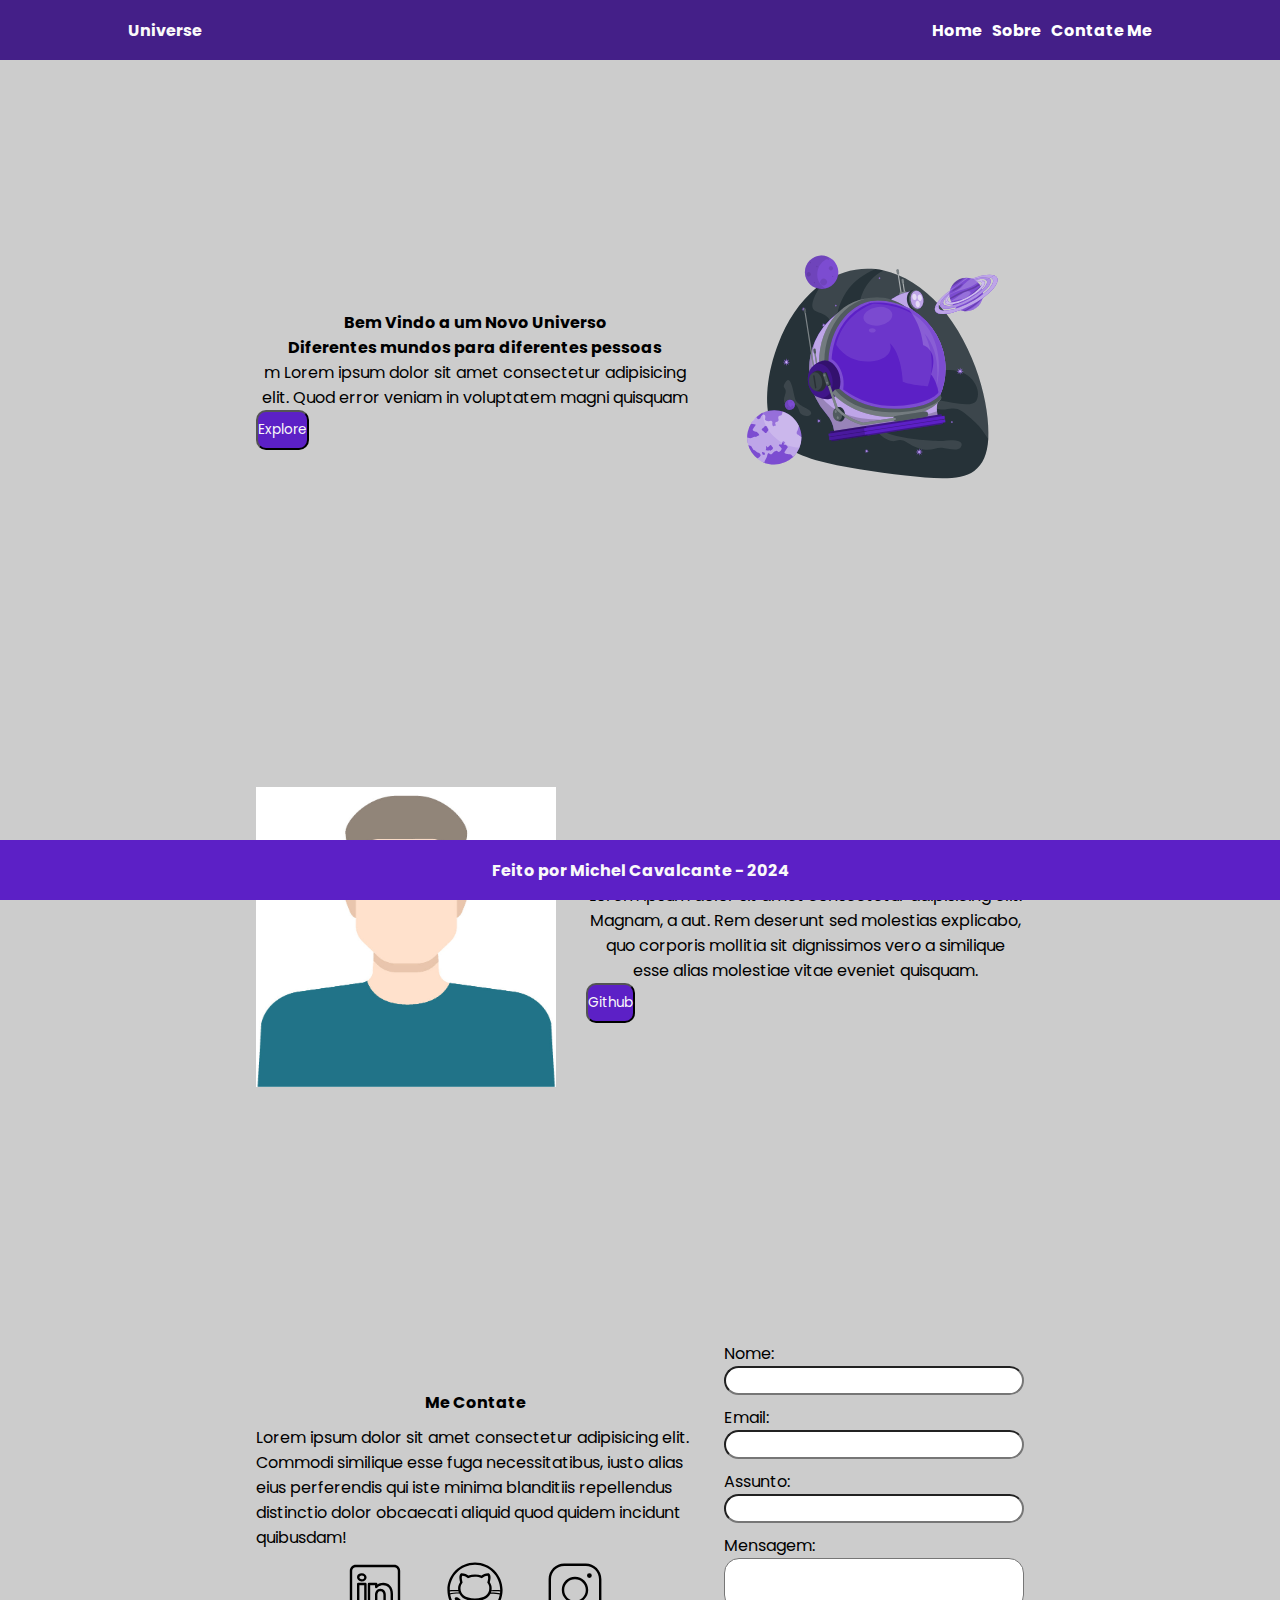
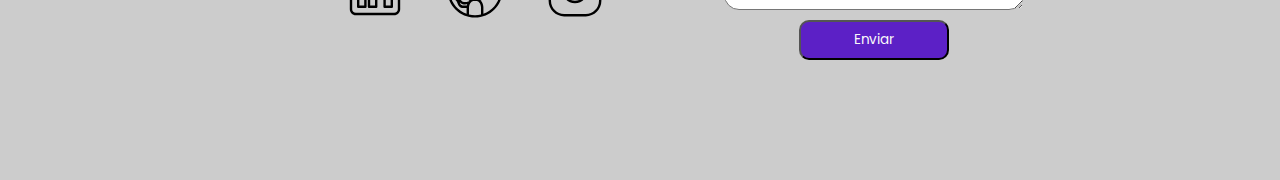
==== portifolio_atividade/index.html @ 17ae5afc "atividades html css" ====
<!DOCTYPE html>
<html lang="pt-br">
<head>
    <meta charset="UTF-8">
    <meta name="viewport" content="width=device-width, initial-scale=1.0">
    <link rel="stylesheet" href="style.css">
    <title>Landing Page</title>
</head>
<body>
    <header id="home">
            <h1>Universe</h1>
            <nav>
                <a href="#home" class="link">Home</a>
                <a href="#sobre" class="link">Sobre</a>
                <a href="#contate-me" class="link">Contate Me</a>
            </nav>
    </header>
    <main>
        <section>
            <div>
                <h3>Bem Vindo a um Novo Universo</h3>
                <h2>Diferentes mundos para diferentes pessoas</h2>
                <p>m
                    Lorem ipsum dolor sit amet consectetur adipisicing elit. Quod error veniam in voluptatem magni quisquam
                </p>
                <button>Explore</button>
            </div>
            <div>
                <img src="assets/imagens/astronauta.svg" alt="astronauta">
            </div>
        </section>
        <section id="sobre">
            <div>
              <img src="assets/imagens/usuario.jpeg" alt="perfil do usuario">  
            </div>
            <div>
                <h2>Quem sou eu?</h2>
                <p>Lorem ipsum dolor sit amet consectetur adipisicing elit. Magnam, a aut. Rem deserunt sed molestias explicabo, quo corporis mollitia sit dignissimos vero a similique esse alias molestiae vitae eveniet quisquam.</p>
                <div class="redes-sociais">
                    <button>Github</button>
                    <div id="followers-count">
                    </div>
                    <div id="repositories-list">

                    </div>

                </div>
            </div>
        </section>

        <section id="contate-me">
            <div class="contate-me">
                <h2>Me Contate</h2>
                <p>
                    Lorem ipsum dolor sit amet consectetur adipisicing
                    elit. Commodi similique esse fuga necessitatibus,
                    iusto alias eius perferendis qui iste minima
                    blanditiis repellendus distinctio dolor obcaecati
                    aliquid quod quidem incidunt quibusdam!
                </p>
                <div id="redes">
                    <a href="https://www.linkedin.com/in/dev-cavalcante/" target="_blank"><img class="redes" src="assets/imagens/linkedin.svg" alt="Meu LinkedIn"></a>
                    <a href="https://github.com/mcavalcantedesouza" target="_blank"><img class="redes" src="assets/imagens/github.svg" alt="Meu GitHub"></a>
                    <a href="https://www.instagram.com/_michel.cavalcante/" target="_blank"><img class="redes" src="assets/imagens/instagram.svg" alt="Meu Instagram"></a>
                </div>
            </div>
            <div>
                <form action="#">
                    <label for="fnome">Nome:</label>
                    <input id="fnome" type="text">
                    <label for="femail">Email:</label>
                    <input id="fnome" type="email">
                    <label for="fassunto">Assunto:</label>
                    <input id="fassunto" type="text">
                    <label for="fmensagem">Mensagem:</label>
                    <textarea id="fmensagem" rows="2"></textarea>
                    <button type="submit">Enviar</button>
                </form>
            </div>
        </section>

    </main>

    <footer>
        <p>Feito por Michel Cavalcante - 2024</p>
    </footer>

    <script>
        const username = 'mcavalcantedesouza';

        fetch(`https://api.github.com/users/${username}`)
        .then(response => response.json())
        .then(user => {
            const followersCount = user.followers;
            const repositoriesCount = user.public_repos;

            const followersCountElement = document.getElementById('followers-count');
            const repositoriesCountElement = document.getElementById('repositories-count');

            followersCountElement.textContent = `Número de seguidores: ${followersCount}`;
            repositoriesCountElement.textContent = `Número de repositórios: ${repositoriesCount}`;
        })
        .catch(error => console.error('Erro ao recuperar informações:', error));
    </script>
</body>
</html>
---- portifolio_atividade/style.css ----
@import url('https://fonts.googleapis.com/css2?family=Poppins:ital,wght@0,100;0,200;0,300;0,400;0,500;0,600;0,700;0,800;0,900;1,100;1,200;1,300;1,400;1,500;1,600;1,700;1,800;1,900&display=swap');

*{
    text-decoration: none;
    color: inherit;
    margin: 0;
    padding: 0;
    box-sizing: border-box;
    font-size: 16px;
    font-family: "Poppins", sans-serif;
}

:root {
    --roxo-escuro: #441f88;
    --roxo-claro: #5c20c6;
    --branco: #f9f9f9;
    --cinza: #cccccc;
    --preto:#171717;
}

body {
    background-color: var(--cinza);
}

header, footer {
    display: flex;
    width: 100%;
    height: 60px;
    color: var(--branco);
    align-items: center;
    position: fixed;
    padding: 10px 10%;
    font-weight:bold ;
}

header {
    justify-content: space-between;
    background-color: var(--roxo-escuro);
    top: 0;
}

nav {
    display: flex;
    gap: 10px;
}

main {
    display: grid;
    grid-template-columns: 1fr;
    padding: 100px 20% 0px 20%;
}

footer {
    background-color: var(--roxo-claro);
    bottom: 0;
    justify-content: center;
}

section {
    display: flex;
    flex-direction: row;
    align-items: center;
    align-content: center;
    gap: 30px;
    text-align: center;
    margin: 30px 0;
    height: 500px;
}



h1,h2,h3 {
    text-align: center;
}

form {
    display: flex;
    flex-direction: column;
    
}

form > button {
    width: 50%;
    display: flex;
    justify-content: center;
    align-self: center;
}

button {
    background-color: var(--roxo-claro);
    height: 40px;
    border-radius: 10px;
    display: flex;
    justify-content: center;
    align-items: center;
    color: var(--branco);
    font-size: 0.85em;
}


#redes > a {
    display: flex;
    justify-content: center;
}

#redes {
    display: flex;
    flex-direction: row;
    justify-content: center;
}

.redes {
    width: 60%;
    height: auto;
}

.link {
    text-decoration: none;
    color: white;
    font-weight: bold;
}

.link:hover {
    color: black;
}

#contate-me {
    text-align:left;
}

.contate-me > * {
    margin-top: 10px;
}

img {
    height: 300px;
    width: 300px;
}

input, textarea {
    border-radius: 15px;
    margin-bottom: 10px;
    width: 300px;
}
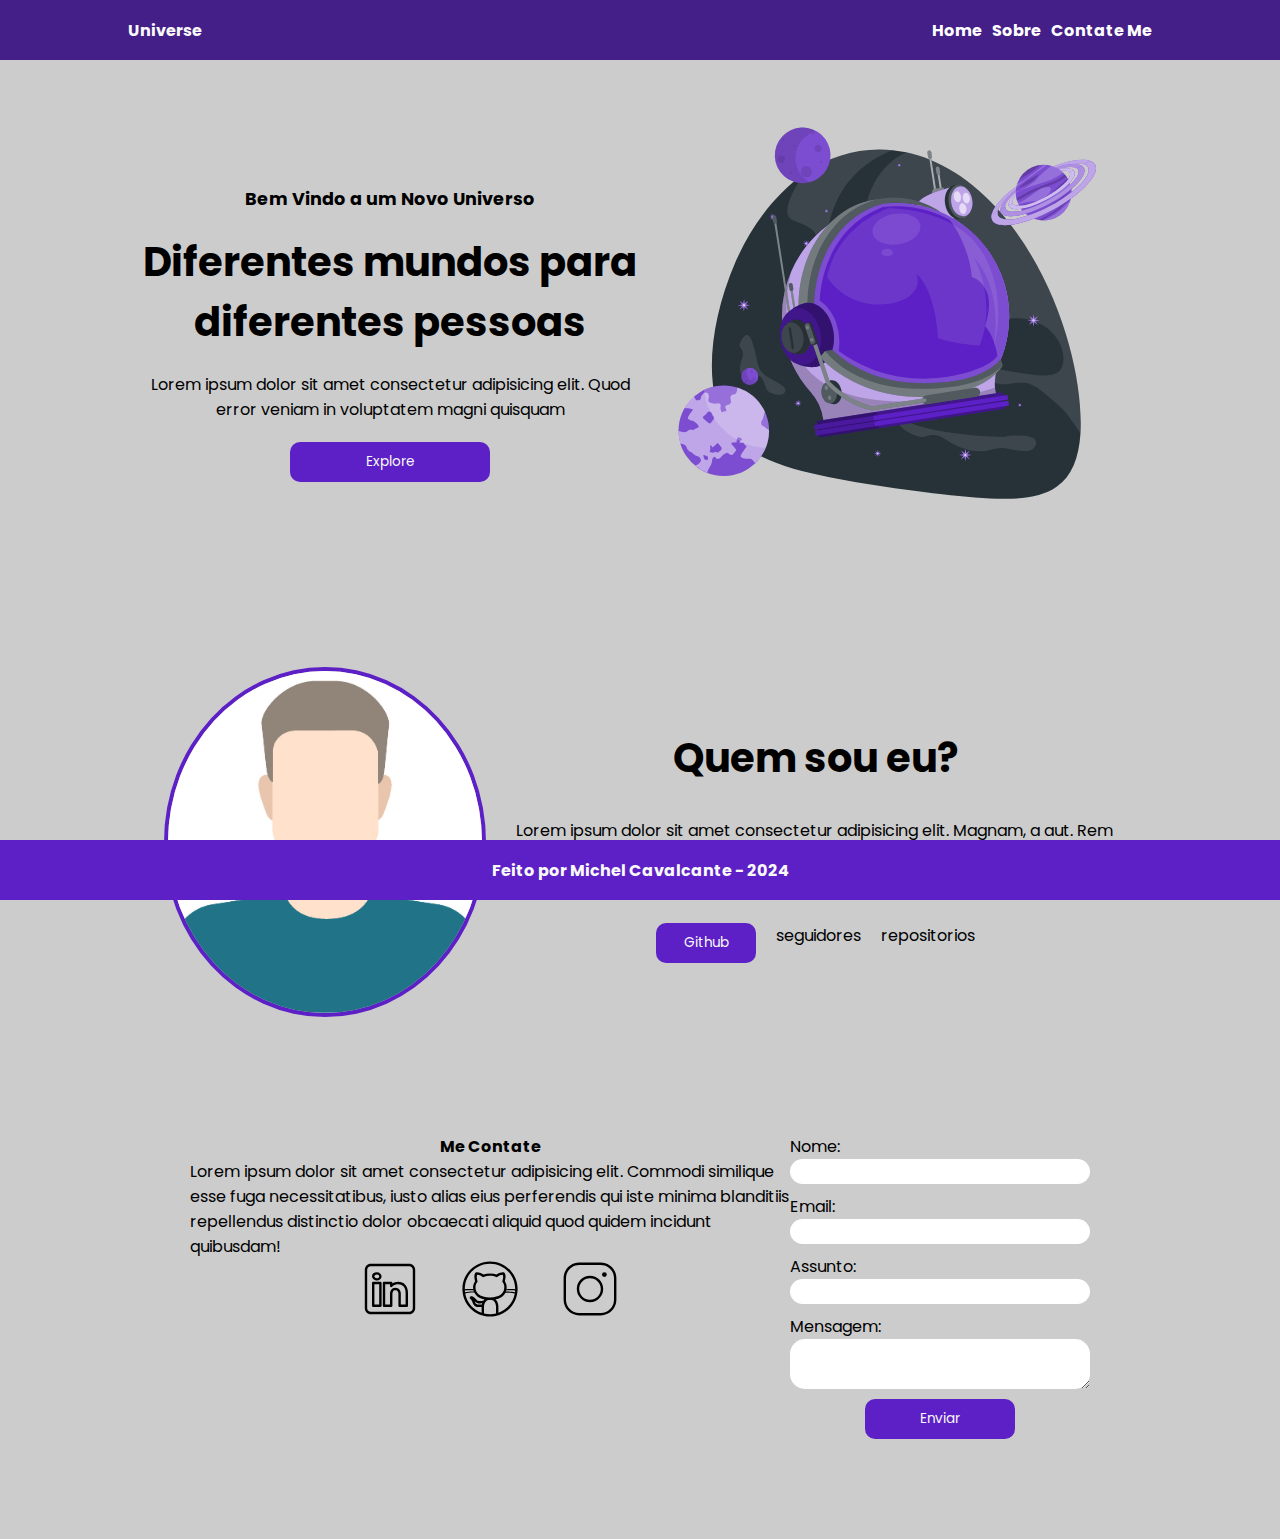
==== commit b2288914: "landing-page" ====
--- a/portifolio_atividade/index.html
+++ b/portifolio_atividade/index.html
@@ -16,11 +16,14 @@
             </nav>
     </header>
     <main>
-        <section>
-            <div>
+        <div class="container">
+
+
+        <section class="introducao">
+            <div class="introducao-conteudo">
                 <h3>Bem Vindo a um Novo Universo</h3>
                 <h2>Diferentes mundos para diferentes pessoas</h2>
-                <p>m
+                <p>
                     Lorem ipsum dolor sit amet consectetur adipisicing elit. Quod error veniam in voluptatem magni quisquam
                 </p>
                 <button>Explore</button>
@@ -29,27 +32,28 @@
                 <img src="assets/imagens/astronauta.svg" alt="astronauta">
             </div>
         </section>
-        <section id="sobre">
+        <section id="sobre" class="sobre">
             <div>
               <img src="assets/imagens/usuario.jpeg" alt="perfil do usuario">  
             </div>
-            <div>
+            <div class="conteudo-sobre">
                 <h2>Quem sou eu?</h2>
                 <p>Lorem ipsum dolor sit amet consectetur adipisicing elit. Magnam, a aut. Rem deserunt sed molestias explicabo, quo corporis mollitia sit dignissimos vero a similique esse alias molestiae vitae eveniet quisquam.</p>
                 <div class="redes-sociais">
                     <button>Github</button>
                     <div id="followers-count">
+                        seguidores
                     </div>
-                    <div id="repositories-list">
-
+                    <div id="repositories-count">
+                        repositorios
                     </div>
 
                 </div>
             </div>
         </section>
 
-        <section id="contate-me">
-            <div class="contate-me">
+        <section id="contate-me" class="contate-me">
+            <div class="contato-conteudo">
                 <h2>Me Contate</h2>
                 <p>
                     Lorem ipsum dolor sit amet consectetur adipisicing
@@ -64,7 +68,7 @@
                     <a href="https://www.instagram.com/_michel.cavalcante/" target="_blank"><img class="redes" src="assets/imagens/instagram.svg" alt="Meu Instagram"></a>
                 </div>
             </div>
-            <div>
+            <div class="formulario">
                 <form action="#">
                     <label for="fnome">Nome:</label>
                     <input id="fnome" type="text">
@@ -78,7 +82,7 @@
                 </form>
             </div>
         </section>
-
+        </div>
     </main>
 
     <footer>
--- a/portifolio_atividade/style.css
+++ b/portifolio_atividade/style.css
@@ -45,9 +45,8 @@
 }
 
 main {
-    display: grid;
-    grid-template-columns: 1fr;
-    padding: 100px 20% 0px 20%;
+display: flex;
+flex-direction: column;
 }
 
 footer {
@@ -56,17 +55,96 @@
     justify-content: center;
 }
 
-section {
+/* section {
     display: flex;
     flex-direction: row;
     align-items: center;
     align-content: center;
+    gap: 50px;
+    text-align: center;
+    justify-content: center;
+    width: 50vw;
+    background-color: red;
+} */
+
+.container {
+    display: flex;
+    flex-direction: column;
+    justify-content: center;
+    align-items: center;
+}
+
+.introducao {
+    display: flex;
+    flex-direction: row;
+    align-items: center;
+    padding: 50px 16px;
+    margin: 30px 0;
+    justify-content: center;
+}
+
+.introducao > div {
+    width: 500px;
+}
+
+.introducao-conteudo {
+    display: flex;
+    justify-content: center;
+    flex-direction: column;
+    align-items: center;
+    gap: 20px
+}
+
+.introducao-conteudo > h2 {
+    font-size: 2.5em;
+}
+
+.introducao-conteudo > h3 {
+    font-size: 1.1em;
+}
+
+.introducao-conteudo > p {
+    text-align: center;
+}
+
+.introducao-conteudo > button {
+    width: 200px;
+}
+
+.sobre {
+    display: flex;
+    flex-direction: row;
+    align-items: center;
     gap: 30px;
-    text-align: center;
-    margin: 30px 0;
-    height: 500px;
-}
-
+    justify-content: center;
+    padding: 0 300px;
+
+}
+
+.conteudo-sobre {
+    display: flex;
+    justify-content: center;
+    flex-direction: column;
+    width: 600px;
+    gap: 30px;
+}
+
+.conteudo-sobre > h2 {
+    font-size: 2.5em;
+}
+
+.conteudo-sobre > div {
+    display: flex;
+    flex-direction: row;
+    justify-content: center;
+    gap: 20px;
+}
+
+.sobre > div > img {
+    height: 350px;
+    border-radius: 50%;
+    border: 4px solid var(--roxo-claro);
+}
 
 
 h1,h2,h3 {
@@ -84,6 +162,13 @@
     display: flex;
     justify-content: center;
     align-self: center;
+}
+
+input, textarea {
+    border-radius: 15px;
+    margin-bottom: 10px;
+    width: 300px;
+    border-style: none;
 }
 
 button {
@@ -95,6 +180,7 @@
     align-items: center;
     color: var(--branco);
     font-size: 0.85em;
+    border-style: none;
 }
 
 
@@ -112,6 +198,10 @@
 .redes {
     width: 60%;
     height: auto;
+}
+
+.redes-sociais > button{
+    width: 100px;
 }
 
 .link {
@@ -128,17 +218,19 @@
     text-align:left;
 }
 
-.contate-me > * {
+.contate-me {
     margin-top: 10px;
-}
-
-img {
-    height: 300px;
-    width: 300px;
-}
-
-input, textarea {
-    border-radius: 15px;
-    margin-bottom: 10px;
-    width: 300px;
-}
+    display: flex;
+    flex-direction: row;
+    justify-content: center;
+    padding: 100px 0;
+}
+
+.contato-conteudo {
+    width: 600px;
+}
+
+
+
+
+
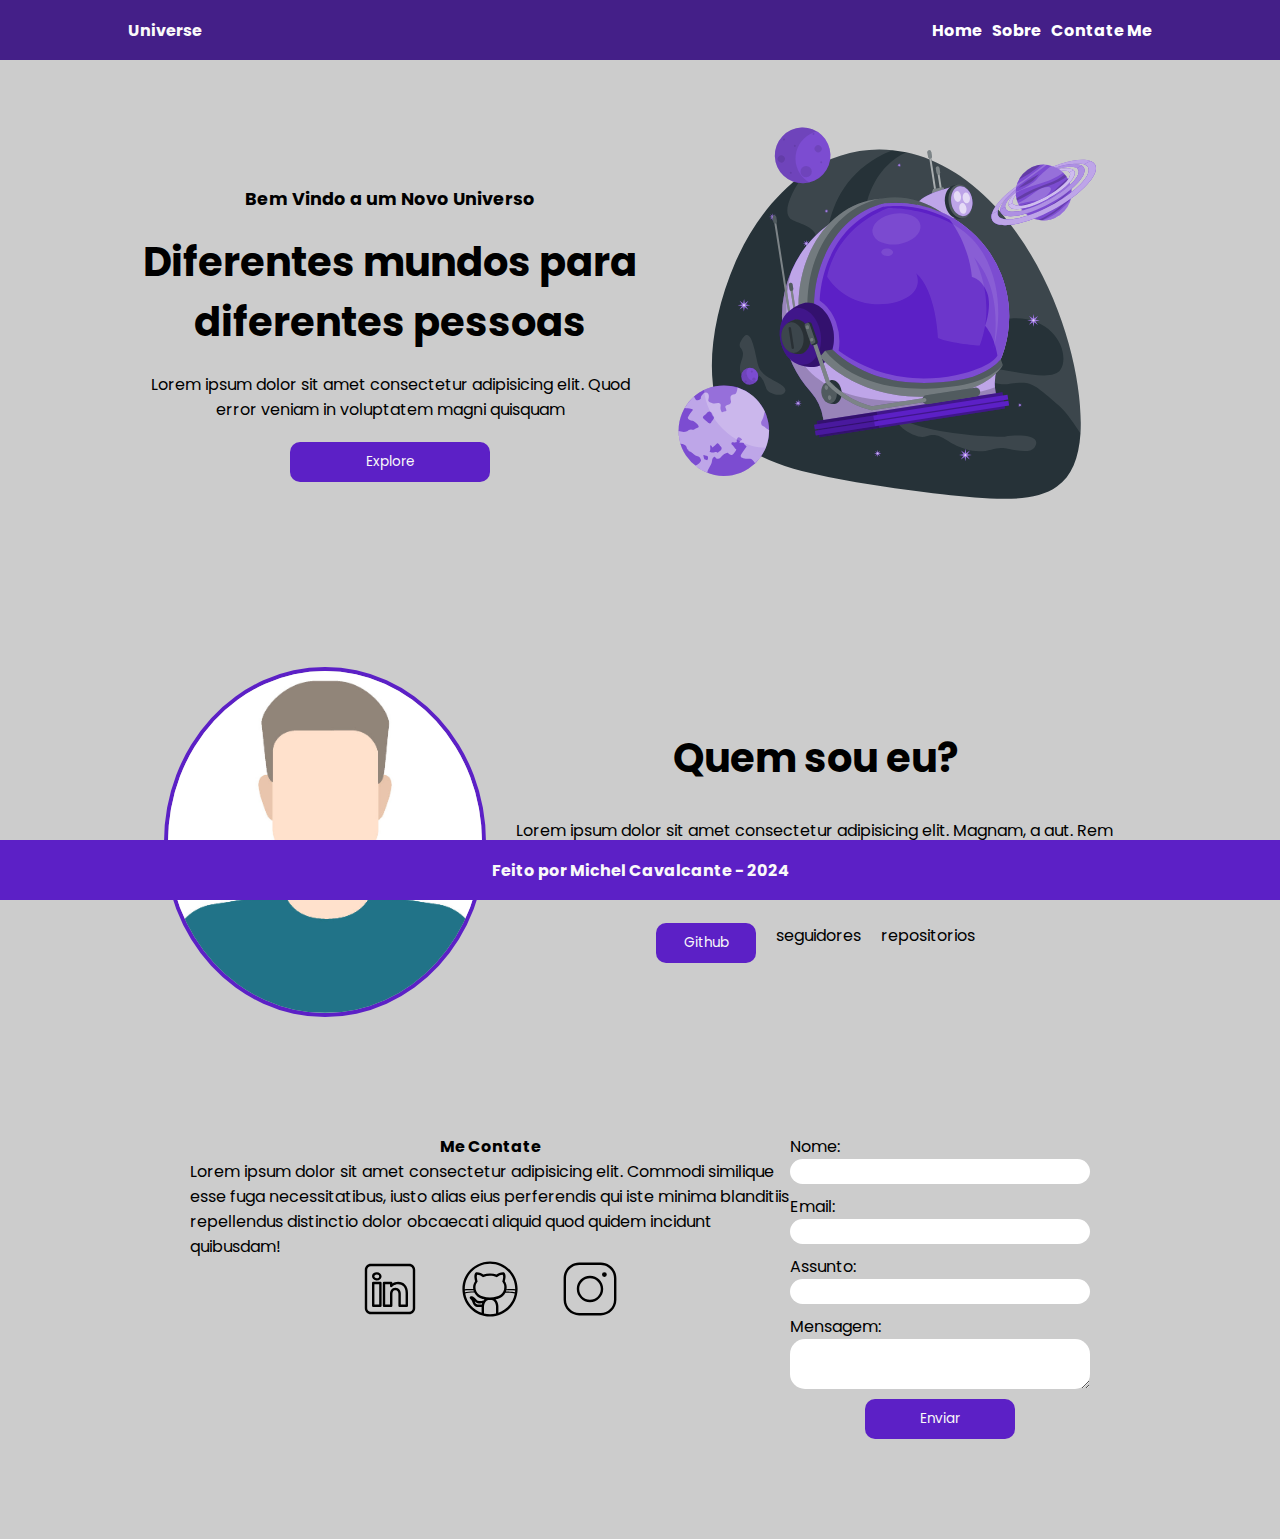
==== commit af5ac3a5: "landing-page" ====
--- a/portifolio_atividade/index.html
+++ b/portifolio_atividade/index.html
@@ -7,7 +7,7 @@
     <title>Landing Page</title>
 </head>
 <body>
-    <header id="home">
+    <header>
             <h1>Universe</h1>
             <nav>
                 <a href="#home" class="link">Home</a>
@@ -16,7 +16,7 @@
             </nav>
     </header>
     <main>
-        <div class="container">
+        <div id="home" class="container">
 
 
         <section class="introducao">
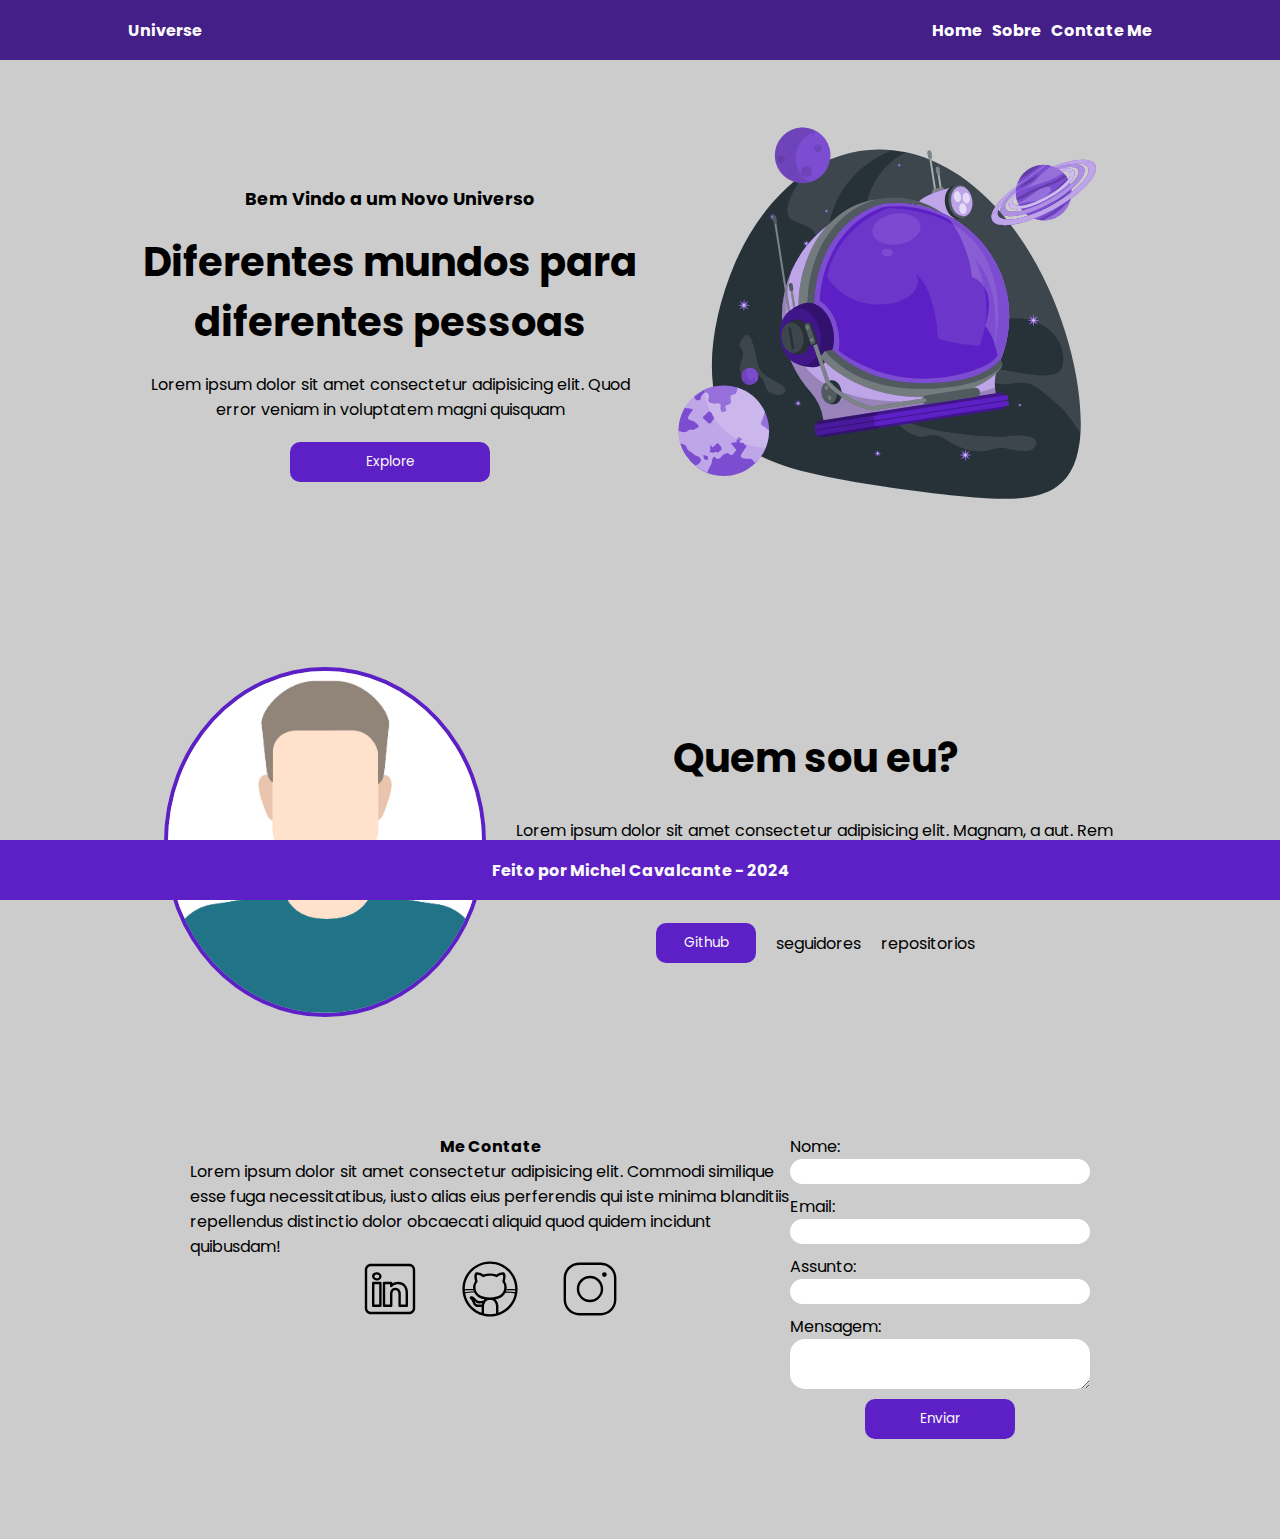
==== commit 0ee8c954: "att landing page" ====
--- a/portifolio_atividade/index.html
+++ b/portifolio_atividade/index.html
@@ -4,6 +4,7 @@
     <meta charset="UTF-8">
     <meta name="viewport" content="width=device-width, initial-scale=1.0">
     <link rel="stylesheet" href="style.css">
+    <script src="script.js"></script>
     <title>Landing Page</title>
 </head>
 <body>
@@ -88,23 +89,5 @@
     <footer>
         <p>Feito por Michel Cavalcante - 2024</p>
     </footer>
-
-    <script>
-        const username = 'mcavalcantedesouza';
-
-        fetch(`https://api.github.com/users/${username}`)
-        .then(response => response.json())
-        .then(user => {
-            const followersCount = user.followers;
-            const repositoriesCount = user.public_repos;
-
-            const followersCountElement = document.getElementById('followers-count');
-            const repositoriesCountElement = document.getElementById('repositories-count');
-
-            followersCountElement.textContent = `Número de seguidores: ${followersCount}`;
-            repositoriesCountElement.textContent = `Número de repositórios: ${repositoriesCount}`;
-        })
-        .catch(error => console.error('Erro ao recuperar informações:', error));
-    </script>
 </body>
 </html>--- a/portifolio_atividade/style.css
+++ b/portifolio_atividade/style.css
@@ -117,7 +117,7 @@
     align-items: center;
     gap: 30px;
     justify-content: center;
-    padding: 0 300px;
+    padding: 0 190px;
 
 }
 
@@ -127,6 +127,8 @@
     flex-direction: column;
     width: 600px;
     gap: 30px;
+    align-items: center;
+    justify-items: center;
 }
 
 .conteudo-sobre > h2 {
@@ -138,6 +140,7 @@
     flex-direction: row;
     justify-content: center;
     gap: 20px;
+    align-items: center;
 }
 
 .sobre > div > img {
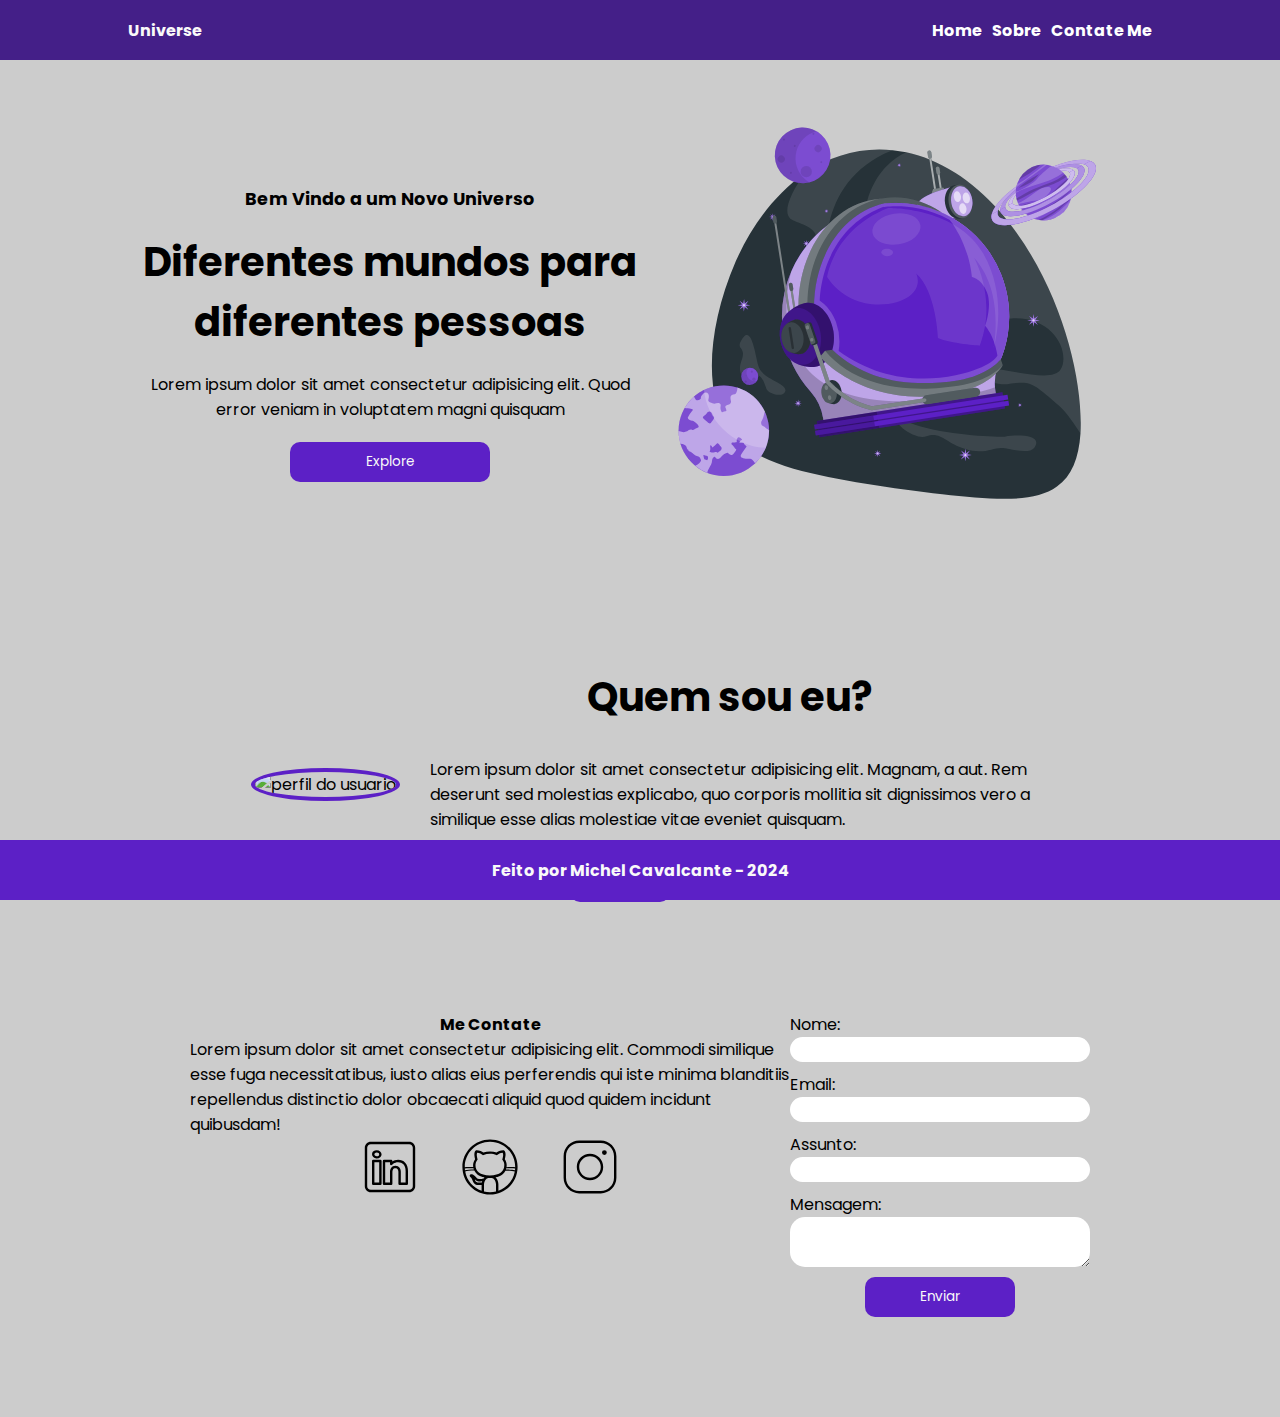
==== commit 45135ce1: "att landing page" ====
--- a/portifolio_atividade/index.html
+++ b/portifolio_atividade/index.html
@@ -35,7 +35,7 @@
         </section>
         <section id="sobre" class="sobre">
             <div>
-              <img src="assets/imagens/usuario.jpeg" alt="perfil do usuario">  
+              <img src="https://avatars.githubusercontent.com/u/149630140?s=400&u=3e923e735d9ae0347e441f60c9df782b473be20a&v=4" alt="perfil do usuario">  
             </div>
             <div class="conteudo-sobre">
                 <h2>Quem sou eu?</h2>
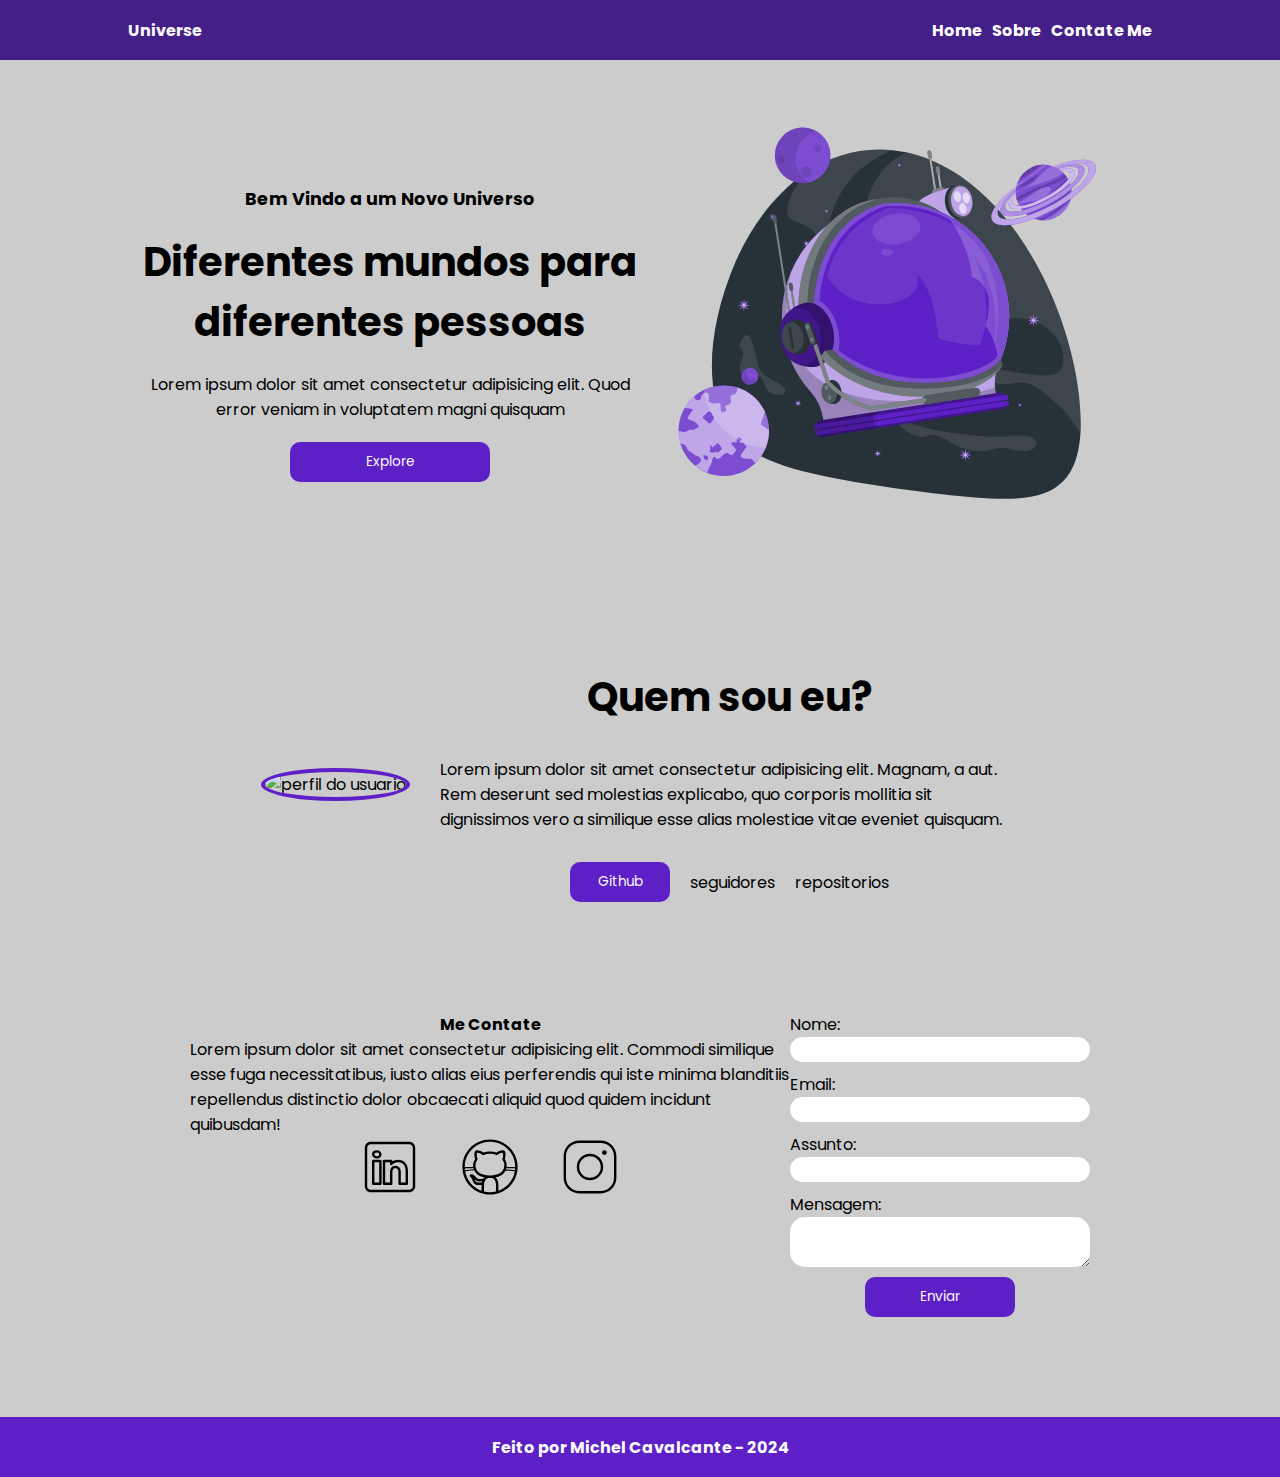
==== commit 4b052fbf: "manipulando DOM" ====
--- a/portifolio_atividade/index.html
+++ b/portifolio_atividade/index.html
@@ -3,8 +3,7 @@
 <head>
     <meta charset="UTF-8">
     <meta name="viewport" content="width=device-width, initial-scale=1.0">
-    <link rel="stylesheet" href="style.css">
-    <script src="script.js"></script>
+    <link rel="stylesheet" href="./assets/css/style.css">
     <title>Landing Page</title>
 </head>
 <body>
@@ -35,17 +34,17 @@
         </section>
         <section id="sobre" class="sobre">
             <div>
-              <img src="https://avatars.githubusercontent.com/u/149630140?s=400&u=3e923e735d9ae0347e441f60c9df782b473be20a&v=4" alt="perfil do usuario">  
+              <img id="perfil-usuario" src="https://i.imgur.com/Sk5SjWE.jpg" alt="perfil do usuario">  
             </div>
             <div class="conteudo-sobre">
                 <h2>Quem sou eu?</h2>
                 <p>Lorem ipsum dolor sit amet consectetur adipisicing elit. Magnam, a aut. Rem deserunt sed molestias explicabo, quo corporis mollitia sit dignissimos vero a similique esse alias molestiae vitae eveniet quisquam.</p>
                 <div class="redes-sociais">
-                    <button>Github</button>
-                    <div id="followers-count">
+                    <button id="btn-github" onclick="gitHub()">Github</button>
+                    <div id="seguidores">
                         seguidores
                     </div>
-                    <div id="repositories-count">
+                    <div id="repositorios">
                         repositorios
                     </div>
 
@@ -72,11 +71,11 @@
             <div class="formulario">
                 <form action="#">
                     <label for="fnome">Nome:</label>
-                    <input id="fnome" type="text">
+                    <input id="fnome" type="text" required>
                     <label for="femail">Email:</label>
-                    <input id="fnome" type="email">
+                    <input id="fnome" type="email" required>
                     <label for="fassunto">Assunto:</label>
-                    <input id="fassunto" type="text">
+                    <input id="fassunto" type="text" required>
                     <label for="fmensagem">Mensagem:</label>
                     <textarea id="fmensagem" rows="2"></textarea>
                     <button type="submit">Enviar</button>
@@ -89,5 +88,6 @@
     <footer>
         <p>Feito por Michel Cavalcante - 2024</p>
     </footer>
+    <script src="./assets/js/script.js"></script>
 </body>
 </html>--- a/portifolio_atividade/assets/css/style.css
+++ b/portifolio_atividade/assets/css/style.css
@@ -0,0 +1,239 @@
+@import url('https://fonts.googleapis.com/css2?family=Poppins:ital,wght@0,100;0,200;0,300;0,400;0,500;0,600;0,700;0,800;0,900;1,100;1,200;1,300;1,400;1,500;1,600;1,700;1,800;1,900&display=swap');
+
+*{
+    text-decoration: none;
+    color: inherit;
+    margin: 0;
+    padding: 0;
+    box-sizing: border-box;
+    font-size: 16px;
+    font-family: "Poppins", sans-serif;
+}
+
+:root {
+    --roxo-escuro: #441f88;
+    --roxo-claro: #5c20c6;
+    --branco: #f9f9f9;
+    --cinza: #cccccc;
+    --preto:#171717;
+}
+
+body {
+    background-color: var(--cinza);
+}
+
+header, footer {
+    display: flex;
+    width: 100%;
+    height: 60px;
+    color: var(--branco);
+    align-items: center;
+    padding: 10px 10%;
+    font-weight:bold ;
+}
+
+header {
+    justify-content: space-between;
+    background-color: var(--roxo-escuro);
+    top: 0;
+    position: fixed;
+}
+
+nav {
+    display: flex;
+    gap: 10px;
+}
+
+main {
+display: flex;
+flex-direction: column;
+}
+
+footer {
+    background-color: var(--roxo-claro);
+    bottom: 0;
+    justify-content: center;
+}
+
+/* section {
+    display: flex;
+    flex-direction: row;
+    align-items: center;
+    align-content: center;
+    gap: 50px;
+    text-align: center;
+    justify-content: center;
+    width: 50vw;
+    background-color: red;
+} */
+
+.container {
+    display: flex;
+    flex-direction: column;
+    justify-content: center;
+    align-items: center;
+}
+
+.introducao {
+    display: flex;
+    flex-direction: row;
+    align-items: center;
+    padding: 50px 16px;
+    margin: 30px 0;
+    justify-content: center;
+}
+
+.introducao > div {
+    width: 500px;
+}
+
+.introducao-conteudo {
+    display: flex;
+    justify-content: center;
+    flex-direction: column;
+    align-items: center;
+    gap: 20px
+}
+
+.introducao-conteudo > h2 {
+    font-size: 2.5em;
+}
+
+.introducao-conteudo > h3 {
+    font-size: 1.1em;
+}
+
+.introducao-conteudo > p {
+    text-align: center;
+}
+
+.introducao-conteudo > button {
+    width: 200px;
+}
+
+.sobre {
+    display: flex;
+    flex-direction: row;
+    align-items: center;
+    gap: 30px;
+    justify-content: center;
+    padding: 0 190px;
+
+}
+
+.conteudo-sobre {
+    display: flex;
+    justify-content: center;
+    flex-direction: column;
+    width: 580px;
+    gap: 30px;
+    align-items: center;
+    justify-items: center;
+}
+
+.conteudo-sobre > h2 {
+    font-size: 2.5em;
+}
+
+.conteudo-sobre > div {
+    display: flex;
+    flex-direction: row;
+    justify-content: center;
+    gap: 20px;
+    align-items: center;
+}
+
+.sobre > div > img {
+    height: 350px;
+    border-radius: 50%;
+    border: 4px solid var(--roxo-claro);
+}
+
+
+h1,h2,h3 {
+    text-align: center;
+}
+
+form {
+    display: flex;
+    flex-direction: column;
+    
+}
+
+form > button {
+    width: 50%;
+    display: flex;
+    justify-content: center;
+    align-self: center;
+}
+
+input, textarea {
+    border-radius: 15px;
+    margin-bottom: 10px;
+    width: 300px;
+    border-style: none;
+}
+
+button {
+    background-color: var(--roxo-claro);
+    height: 40px;
+    border-radius: 10px;
+    display: flex;
+    justify-content: center;
+    align-items: center;
+    color: var(--branco);
+    font-size: 0.85em;
+    border-style: none;
+}
+
+
+#redes > a {
+    display: flex;
+    justify-content: center;
+}
+
+#redes {
+    display: flex;
+    flex-direction: row;
+    justify-content: center;
+}
+
+.redes {
+    width: 60%;
+    height: auto;
+}
+
+.redes-sociais > button{
+    width: 100px;
+}
+
+.link {
+    text-decoration: none;
+    color: white;
+    font-weight: bold;
+}
+
+.link:hover {
+    color: black;
+}
+
+#contate-me {
+    text-align:left;
+}
+
+.contate-me {
+    margin-top: 10px;
+    display: flex;
+    flex-direction: row;
+    justify-content: center;
+    padding: 100px 0;
+}
+
+.contato-conteudo {
+    width: 600px;
+}
+
+
+
+
+
